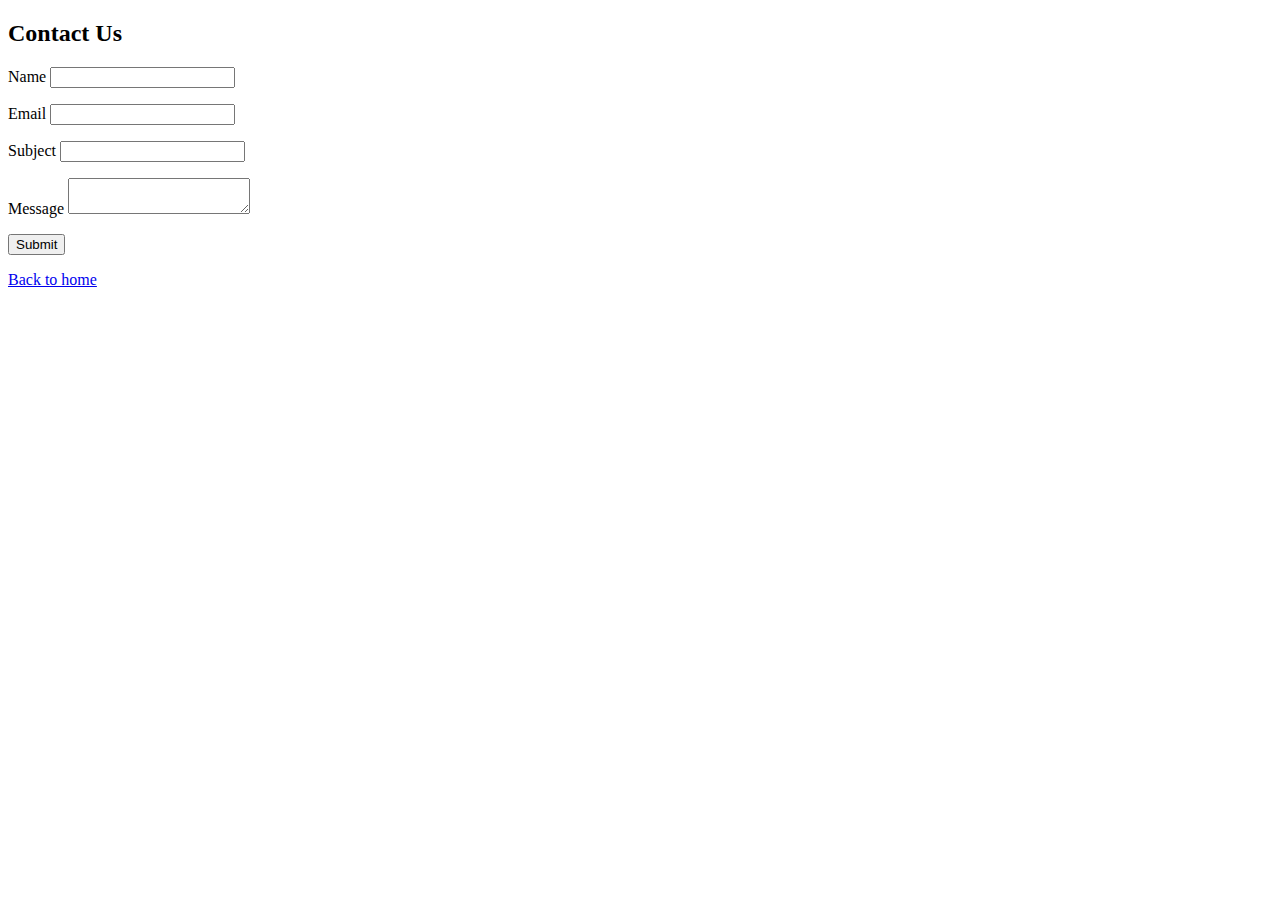
==== contact.html @ 12a0eb3e "Initial commit" ====
<!DOCTYPE html>
<html lang="en">
<head>
    <meta charset="UTF-8">
    <meta name="viewport" content="width=device-width, user-scalable=no, initial-scale=1.0, maximum-scale=1.0, minimum-scale=1.0">
    <title>Contact Us</title>
    <link rel="stylesheet" href="css/common.css">
    <link rel="stylesheet" href="css/contact.css">
    <link rel="stylesheet" href="css/responsive.css">
</head>

<body>

<section id="contacts">
<div class="container">
    <h2 class="heading">Contact Us</h2>
    <form name="contactForm">
        <div class="row">
            <div class="column-2">
                <p>
                    <label for="username">Name</label>
                    <input type="text" id="username" name="username">
                </p>
                <p>
                    <label for="useremail">Email</label>
                    <input type="email" id="useremail" name="useremail">
                </p>
                <p>
                    <label for="subject">Subject</label>
                    <input type="email" id="useremail" name="subject">
                </p>
            </div>
            <div class="column-2">
                <p>
                    <label for="usermessage">Message</label>
                    <textarea class="u-full-width" id="usermessage" name="usermessage"></textarea>
                </p>
                <p>
                    <input class="btn" type="submit" value="Submit">
                </p>
            </div>
        </div>
    </form>
    <p class="text-center"><a href="index.html" class="btn">Back to home</a></p>
</div>
</section>

</body></html>
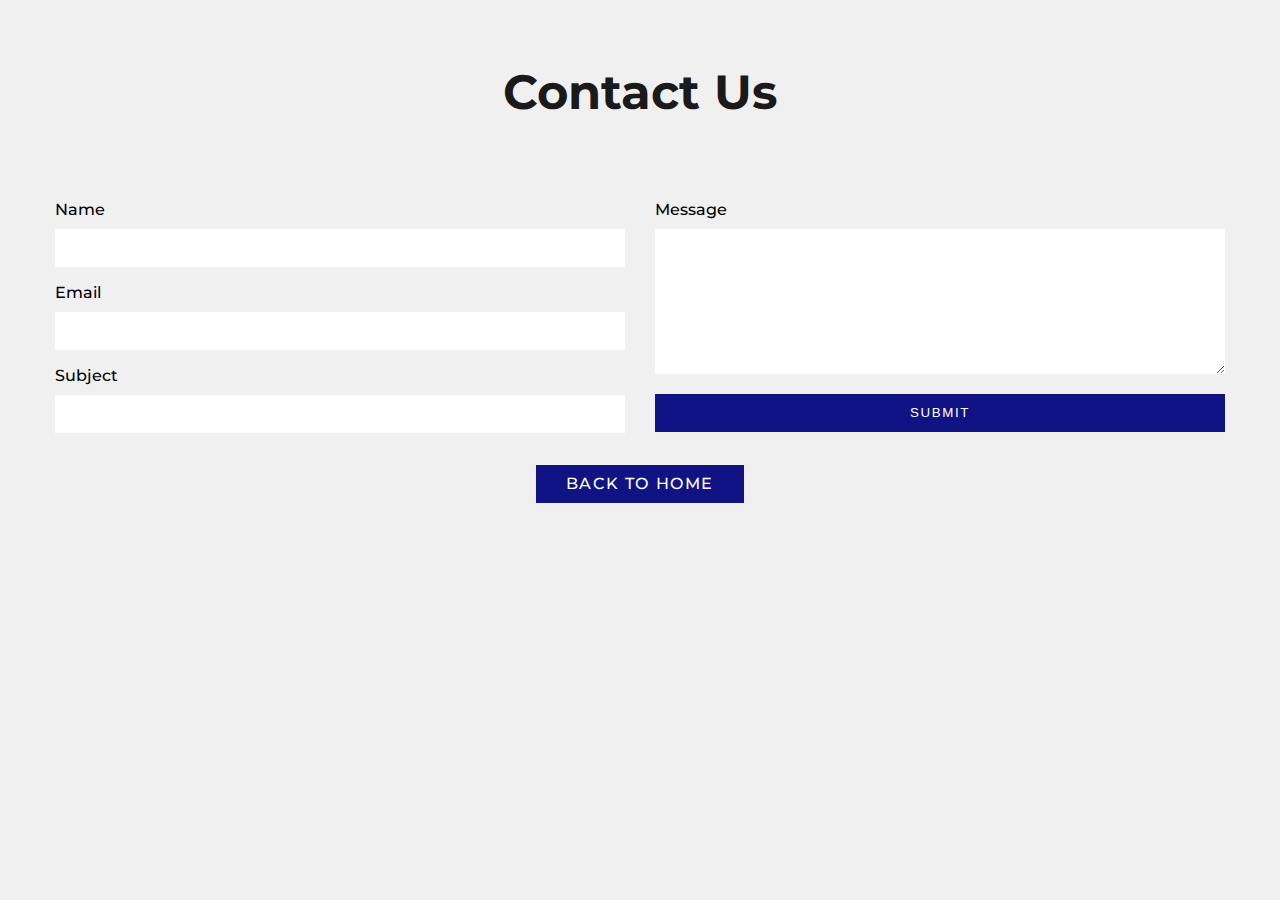
==== commit 336721be: "new guncel" ====
--- a/contact.html
+++ b/contact.html
@@ -12,37 +12,37 @@
 <body>
 
 <section id="contacts">
-<div class="container">
-    <h2 class="heading">Contact Us</h2>
-    <form name="contactForm">
-        <div class="row">
-            <div class="column-2">
-                <p>
-                    <label for="username">Name</label>
-                    <input type="text" id="username" name="username">
-                </p>
-                <p>
-                    <label for="useremail">Email</label>
-                    <input type="email" id="useremail" name="useremail">
-                </p>
-                <p>
-                    <label for="subject">Subject</label>
-                    <input type="email" id="useremail" name="subject">
-                </p>
+    <div class="container">
+        <h2 class="heading">Contact Us</h2>
+        <form name="contactForm">
+            <div class="row">
+                <div class="column-2">
+                    <p>
+                        <label for="username">Name</label>
+                        <input type="text" id="username" name="username">
+                    </p>
+                    <p>
+                        <label for="useremail">Email</label>
+                        <input type="email" id="useremail" name="useremail">
+                    </p>
+                    <p>
+                        <label for="subject">Subject</label>
+                        <input type="email" id="useremail" name="subject">
+                    </p>
+                </div>
+                <div class="column-2">
+                    <p>
+                        <label for="usermessage">Message</label>
+                        <textarea class="u-full-width" id="usermessage" name="usermessage"></textarea>
+                    </p>
+                    <p>
+                        <input class="btn" type="submit" value="Submit">
+                    </p>
+                </div>
             </div>
-            <div class="column-2">
-                <p>
-                    <label for="usermessage">Message</label>
-                    <textarea class="u-full-width" id="usermessage" name="usermessage"></textarea>
-                </p>
-                <p>
-                    <input class="btn" type="submit" value="Submit">
-                </p>
-            </div>
-        </div>
-    </form>
-    <p class="text-center"><a href="index.html" class="btn">Back to home</a></p>
-</div>
+        </form>
+        <p class="text-center"><a href="index.html" class="btn">Back to home</a></p>
+    </div>
 </section>
 
 </body></html>--- a/css/common.css
+++ b/css/common.css
@@ -0,0 +1,110 @@
+@import url('https://fonts.googleapis.com/css2?family=Montserrat:wght@500&display=swap');
+
+*,
+*::before,
+*::after {
+    box-sizing: border-box;
+}
+
+body {
+    margin: 0;
+    background-color: #f0f0f0;
+    font-family: Montserrat, Arial, sans-serif;
+    font-weight: 500;
+}
+
+.container {
+    max-width: 1200px;
+    margin: 0 auto;
+    padding-left: 15px;
+    padding-right: 15px;
+}
+
+.row {
+    display: flex;
+    flex-wrap: wrap;
+    margin-left: -15px;
+    margin-right: -15px;
+}
+
+[class*="column-"] {
+    padding-left: 15px;
+    padding-right: 15px;
+    max-width: 100%;
+    min-width: 1px;
+}
+
+.column-2 {
+    flex: 0 0 50%;
+}
+
+.column-3 {
+    flex: 0 0 33.3%;
+}
+
+a {
+    color: #0f1384;
+}
+
+a:hover {
+    color: #151abc;
+}
+
+.mb {
+    margin-bottom: 20px;
+}
+
+.text-center {
+    text-align: center;
+}
+
+.heading {
+    font-size: 3rem;
+    line-height: 1.5;
+    text-align: center;
+    margin: 3.5rem 0;
+    color: #1a1a1a;
+}
+
+.justify-content-between {
+    justify-content: space-between;
+}
+
+.img-fluid {
+    max-width: 100%;
+    height: auto;
+}
+
+.img-border {
+    border: 4px solid #dbdbdb;
+    transition: 0.5s;
+}
+
+.tab:hover .img-border,
+.testimonial:hover .img-border,
+.img-border:hover {
+    border-color: #fff;
+    box-shadow: 0 0 12px rgba(0, 0, 0, 0.4);
+}
+
+.btn{
+    display: inline-block;
+    height: 38px;
+    padding: 5px 30px;
+    color: #fff;
+    text-align: center;
+    line-height: 28px;
+    letter-spacing: .1rem;
+    text-transform: uppercase;
+    text-decoration: none;
+    background-color: #0f1384;
+    cursor: pointer;
+    transition: 0.5s;
+
+}
+
+.btn:hover{
+    background-color: #8488f8;
+    text-decoration: none;
+    color:#0f1384
+}--- a/css/contact.css
+++ b/css/contact.css
@@ -0,0 +1,24 @@
+label{
+    display: inline-block;
+    margin-bottom: 10px;
+}
+
+input, textarea{
+    height: 38px;
+    width: 100%;
+    padding: 6px 10px;
+    background-color: #fff;
+    border: none;
+    outline: none;
+    border-radius: 0;
+    box-shadow: none;
+
+}
+
+input:focus, textarea:focus{
+    box-shadow: 0 0 12px rgba(15, 19, 132, 0.40);
+}
+
+textarea{
+    min-height: 145px;
+}--- a/css/responsive.css
+++ b/css/responsive.css
@@ -0,0 +1,150 @@
+@media(max-width: 960px){
+    header{
+        height: 450px;
+        background: url(../images/header-bg.jpg);
+    }
+    .column-3{
+        flex-basis: 50%;
+    }
+    .portfolio-item{
+        margin-bottom: 0;
+        padding: bottom 0; ;
+    }
+    .portfolio-item:hover{
+        box-shadow: none;
+    }
+
+    .portfolio-item:hover img{
+        transform: scale(1.05);
+    }
+
+    .portfolio-item::after,
+    .portfolio-item:hover::after{
+        top: auto;
+        width: calc(100% - 38px);
+        bottom: 25px;
+        padding: 20px 15px;
+    }
+    .testimonial-body,
+    .testimonial-author{
+        margin: 15px;
+    }
+
+    .testimonial-author{
+        width: 120px;
+    }
+
+    .tab,
+    .tab:hover{
+        flex: 0 0 calc(50% - 30px);
+    }
+
+    .tab{
+        background-color: #fff;
+        padding-top: 20px;
+        margin: 0 15px 25px;
+    }
+
+    .tab:hover .tab-info{
+        margin-left: 0;
+    }
+
+    .tab-details{
+        opacity: 1;
+        position: static;
+        background-color: transparent;
+        width: auto;
+        text-align: center;
+        padding-top: 0;
+    }
+}
+
+@media(max-width: 760px)
+{
+    header{
+        padding: 15px;
+        text-align: center;
+    }
+    .row{
+        margin-left: 0;
+        margin-right: 0;
+    }
+    .column-2{
+        flex-basis: 100%;
+    }
+
+    .mobile-toggle{
+        display: block;
+        & span{
+            width: 30px;
+            height: 4px;
+            background: #000;
+            margin-bottom: 6px;
+            display: block;
+        }
+    }
+
+    nav{
+        display: none;
+        & ul{
+            display: block;
+            & li{
+                width: 100%;
+                padding: 7px 0;
+                margin: 0;
+                text-align: center;
+            }
+            & li:first-child{
+                margin-top: 30px;
+            }
+        }
+    }
+    .main-nav.open nav{
+        display: block;
+    }
+
+    #footer div{
+        width: 100%;
+        text-align: center;
+    }
+
+}
+
+
+@media (max-width: 480px) {
+    h1{
+        font-size: 2em;
+    }
+
+    header h2{
+        font-size: 1.5rem;
+    }
+
+    .heading{
+        font-size: 2.5rem;
+        margin: 2rem 0;
+    }
+
+    .tab,
+    .tab:hover{
+        flex-basis: calc(100% - 30px);
+    }
+
+    header{
+        height: 350px;
+        background-image: url(../images/header-bg-small.jpg);
+    }
+
+    [class*="column-"]{
+        flex-basis: 100%;
+    }
+    .testimonial{
+        display: block;
+        padding-top: 5px;
+        padding-bottom: 15px;
+    }
+
+    .testimonial-author{
+        margin: 20px auto;
+    }
+}